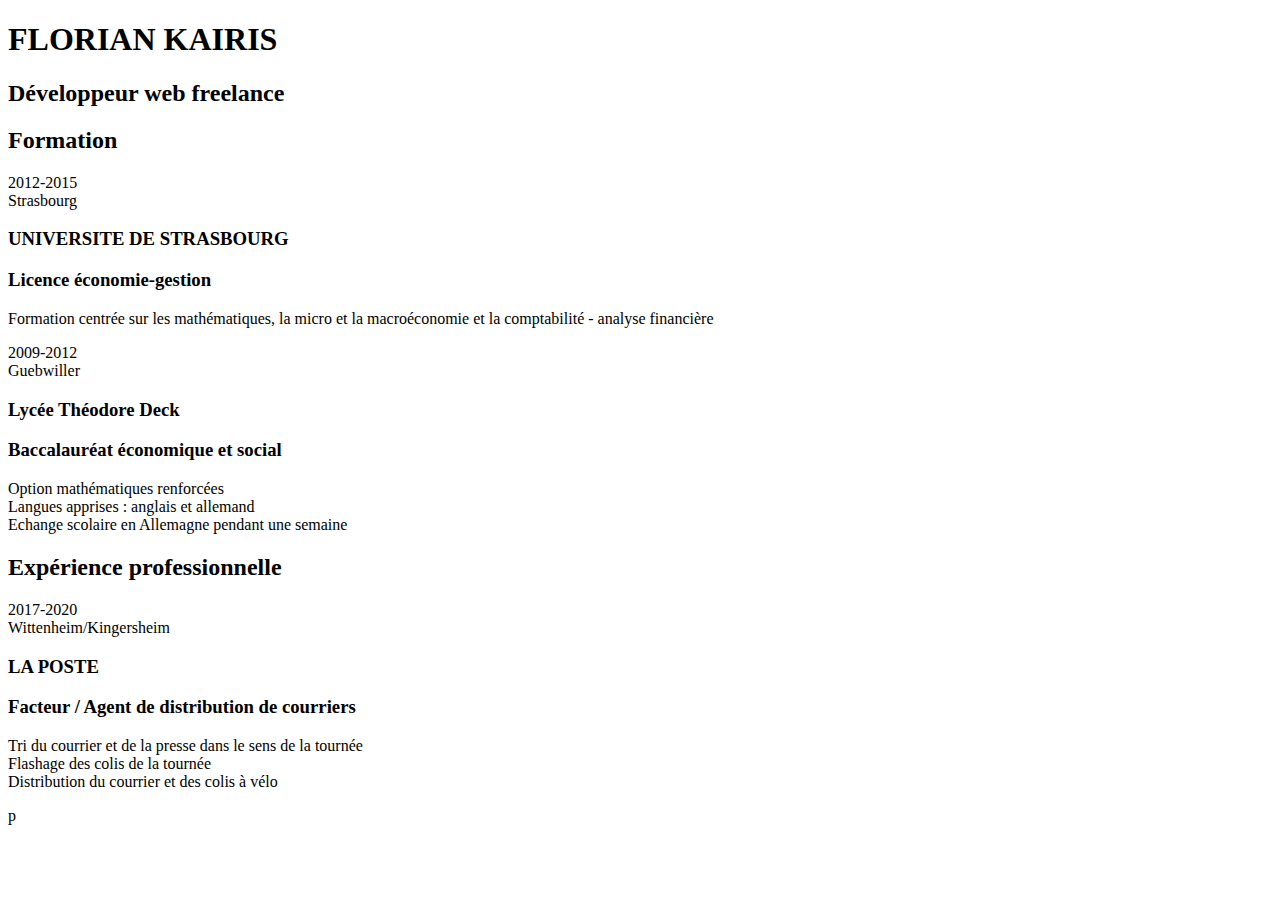
==== cv.html @ ff6556a0 "ajout header html et premiere section html" ====
<!DOCTYPE html>
<html>
<head>
	<title>CV - Florian Kairis</title>
	<meta charset="utf-8" />
	<link rel="stylesheet" href="styles.css" />
</head>

<body>
	<div id=contenu>
		
		<!-- Partie principale du CV -->
		<div id="Partie_Principale">
		
			<!-- En-tête du CV -->
			<header>
				<h1><strong>FLORIAN KAIRIS</strong></h1>
				<h2>Développeur web freelance</h2>
			</header>

			<!-- Section formation -->
			<section id="Section_1">
				<h2>Formation</h2>

				<!-- Années faculté -->
				<p>2012-2015 <br/> Strasbourg</p>
				<h3>UNIVERSITE DE STRASBOURG</h3>
				<h3>Licence économie-gestion</h3>
				<p>Formation centrée sur les mathématiques, la micro et la macroéconomie et la comptabilité - analyse financière </p>

				<!-- Années lycée -->
				<p>2009-2012 <br/> Guebwiller</p>
				<h3>Lycée Théodore Deck </h3>
				<h3>Baccalauréat économique et social</h3>
				<p>Option mathématiques renforcées <br> Langues apprises : anglais et allemand 
					<br/> Echange scolaire en Allemagne pendant une semaine</p>

			</section>

			<!-- Section Expérience professionnelle -->
			<section id="Section_2">
				<h2>Expérience professionnelle</h2>

				<!-- Facteur -->
				<p>2017-2020 <br/> Wittenheim/Kingersheim</p>
				<h3>LA POSTE</h3>
				<h3>Facteur / Agent de distribution de courriers</h3>
				<p>Tri du courrier et de la presse dans le sens de la tournée<br/>
					Flashage des colis de la tournée <br/>
					Distribution du courrier et des colis à vélo
				</p>


				
				





			</section>




		</div>

		<!-- Partie secondaire du CV - infos personnelles -->
		<div id="Partie_Secondaire">
			<p>p</p>
			


		</div>


	</div>


	

</body>
</html>
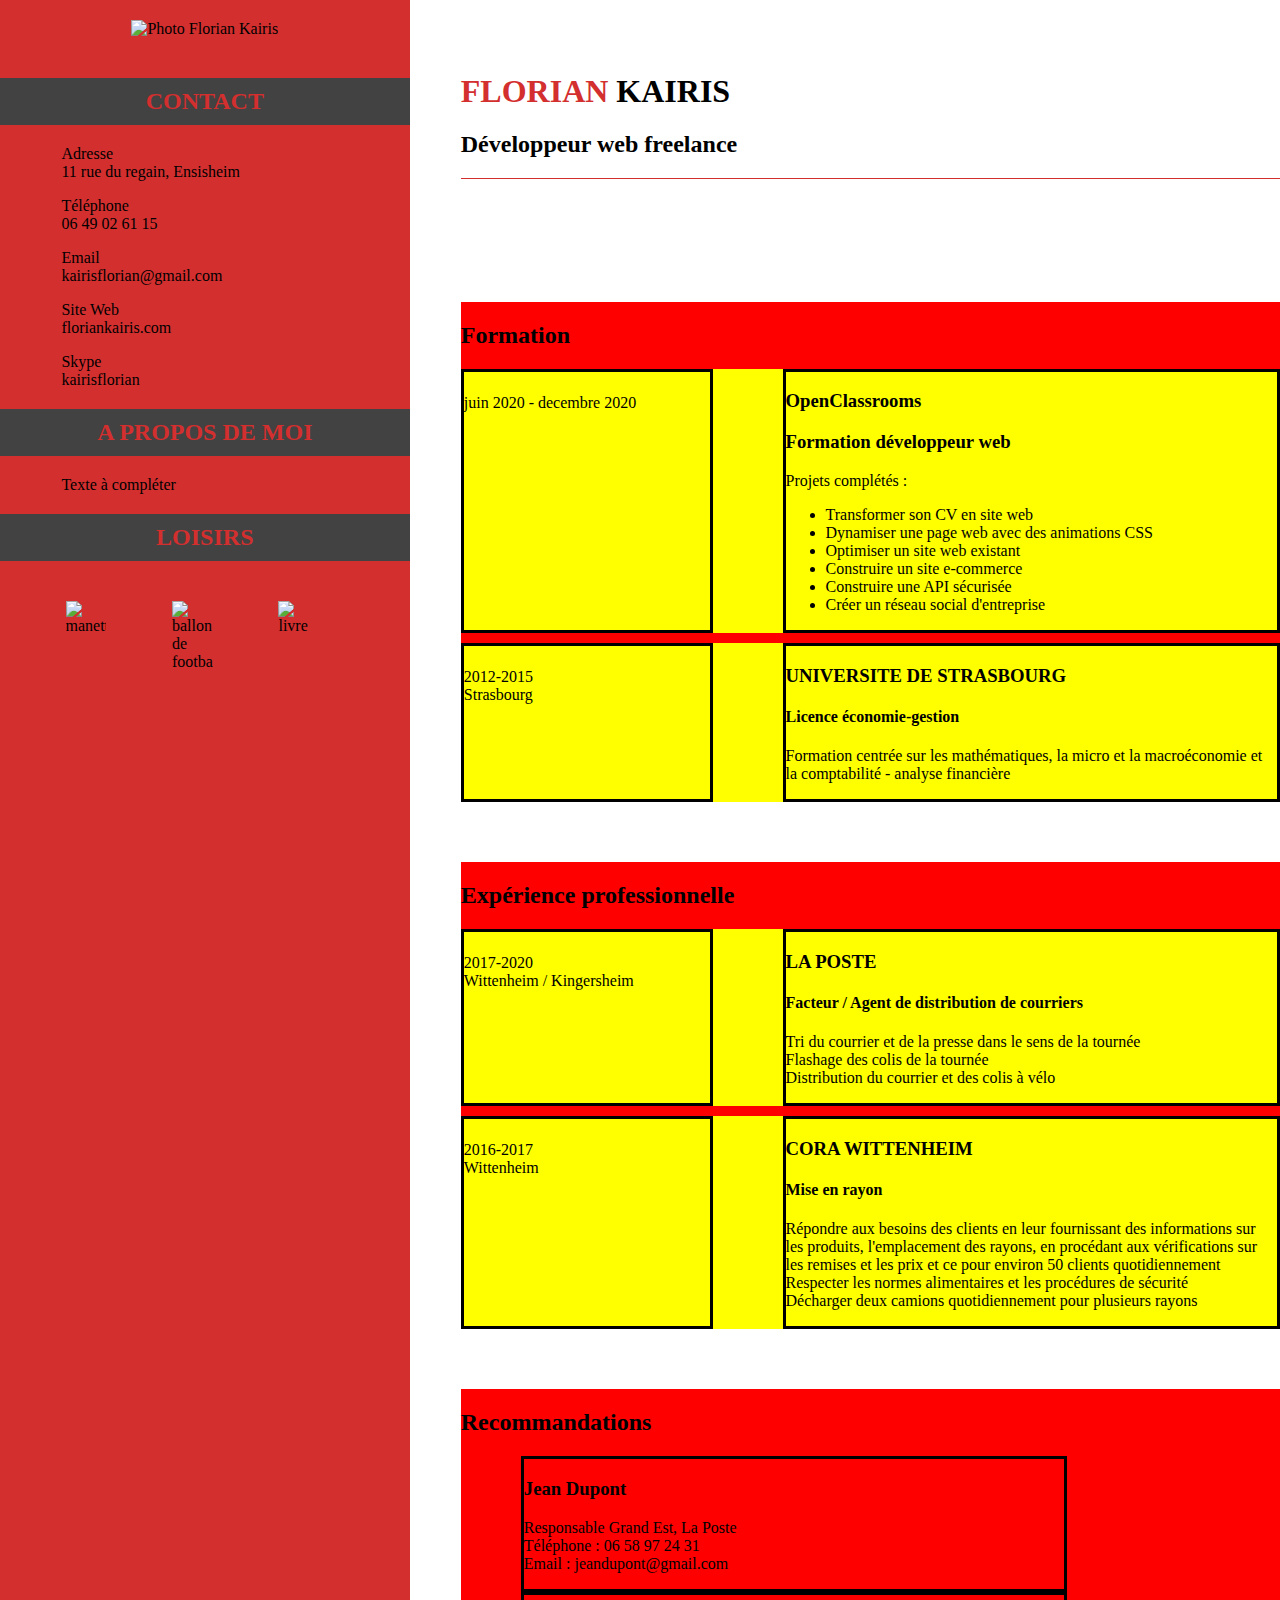
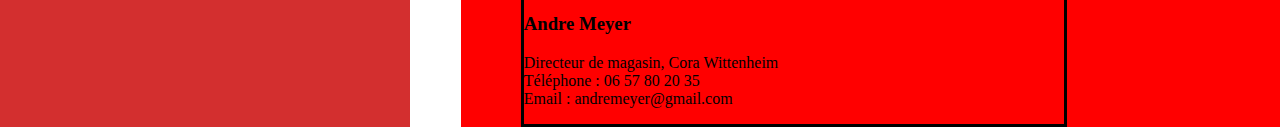
==== commit 8ef4baa1: "avancée css" ====
--- a/cv.html
+++ b/cv.html
@@ -6,78 +6,230 @@
 	<link rel="stylesheet" href="styles.css" />
 </head>
 
+
 <body>
-	<div id=contenu>
+	
 		
 		<!-- Partie principale du CV -->
 		<div id="Partie_Principale">
 		
 			<!-- En-tête du CV -->
 			<header>
-				<h1><strong>FLORIAN KAIRIS</strong></h1>
-				<h2>Développeur web freelance</h2>
+				<h1><strong><span class="nom">FLORIAN</span> KAIRIS</strong></h1>
+				<h2><strong>Développeur web</strong> freelance</h2>
 			</header>
+
+			
+
+
+
 
 			<!-- Section formation -->
 			<section id="Section_1">
 				<h2>Formation</h2>
 
+				
+
+				<!-- OpenClassRooms -->
+				<div id="Formation_1">
+					
+					<div class="element_1"><p>juin 2020 - decembre 2020 </p></div>
+					
+
+					
+					<div class="element_2">
+						<h3>OpenClassrooms</h3>
+						<h3>Formation développeur web</h3>
+						<p> Projets complétés :
+						<ul>
+							<li>Transformer son CV en site web</li>
+							<li>Dynamiser une page web avec des animations CSS</li>
+							<li>Optimiser un site web existant</li>
+							<li>Construire un site e-commerce</li>
+							<li>Construire une API sécurisée</li>
+							<li>Créer un réseau social d'entreprise</li>
+						</ul>
+						</p>
+					</div>	
+					
+				
+				
+				</div>	
+
+
+
 				<!-- Années faculté -->
-				<p>2012-2015 <br/> Strasbourg</p>
-				<h3>UNIVERSITE DE STRASBOURG</h3>
-				<h3>Licence économie-gestion</h3>
-				<p>Formation centrée sur les mathématiques, la micro et la macroéconomie et la comptabilité - analyse financière </p>
-
-				<!-- Années lycée -->
-				<p>2009-2012 <br/> Guebwiller</p>
-				<h3>Lycée Théodore Deck </h3>
-				<h3>Baccalauréat économique et social</h3>
-				<p>Option mathématiques renforcées <br> Langues apprises : anglais et allemand 
-					<br/> Echange scolaire en Allemagne pendant une semaine</p>
-
-			</section>
+				<div id="Formation_2">
+					
+					<div class="element_1"><p>2012-2015 <br/> Strasbourg</p>
+					</div>
+
+					<div class="element_2">
+						<h3>UNIVERSITE DE STRASBOURG</h3>
+						<h4>Licence économie-gestion</h4>
+						<p>Formation centrée sur les mathématiques, la micro et la macroéconomie et la comptabilité - analyse financière </p>
+					</div>
+				
+				
+				</div>
+
+			</section>	
+			
+				
+				
+
+			
+
+			
+
 
 			<!-- Section Expérience professionnelle -->
 			<section id="Section_2">
+				
 				<h2>Expérience professionnelle</h2>
 
-				<!-- Facteur -->
-				<p>2017-2020 <br/> Wittenheim/Kingersheim</p>
-				<h3>LA POSTE</h3>
-				<h3>Facteur / Agent de distribution de courriers</h3>
-				<p>Tri du courrier et de la presse dans le sens de la tournée<br/>
-					Flashage des colis de la tournée <br/>
-					Distribution du courrier et des colis à vélo
-				</p>
-
-
-				
-				
-
-
-
-
-
-			</section>
-
-
-
-
-		</div>
-
-		<!-- Partie secondaire du CV - infos personnelles -->
-		<div id="Partie_Secondaire">
-			<p>p</p>
-			
-
-
-		</div>
-
+					<div id="travail_1">
+						<!-- Facteur -->
+
+
+						<div class="element_1"><p>2017-2020 <br/> Wittenheim / Kingersheim</p> </div>
+						
+						<div class="element_2">
+						<h3>LA POSTE</h3>
+						<h4>Facteur / Agent de distribution de courriers</h4>
+						<p>Tri du courrier et de la presse dans le sens de la tournée<br/>
+						Flashage des colis de la tournée <br/>
+						Distribution du courrier et des colis à vélo
+						</p>
+						</div>
+					
+					</div>	
+
+
+					<!-- Mise en rayon -->
+					<div id="travail_2">
+
+						<div class="element_1"><p>2016-2017 <br/> Wittenheim</p> </div>
+						
+						<div class="element_2">
+							<h3>CORA WITTENHEIM</h3>
+							<h4>Mise en rayon</h4>
+							<p>Répondre aux besoins des clients en leur fournissant des informations sur les produits, l'emplacement des rayons, en procédant aux vérifications sur les remises et les prix et ce pour environ 50 clients quotidiennement <br/>
+							Respecter les normes alimentaires et les procédures de sécurité <br/>
+							Décharger deux camions quotidiennement pour plusieurs rayons
+							</p>
+						</div>
+						
+					</div>
+					
+
+			</section>	
+				
+
+				
+
+			
+			<!-- Pied-de-page -->
+			<footer>
+				
+				<h2>Recommandations</h2>
+
+			
+
+					<div class="element_2">
+						<h3>Jean Dupont</h3>
+							<p>Responsable Grand Est, La Poste <br/>
+							Téléphone : 06 58 97 24 31 <br/>
+							Email : jeandupont@gmail.com</p>
+					</div>
+
+					
+					<div class="element_2">
+						<h3>Andre Meyer</h3>
+						<p>Directeur de magasin, Cora Wittenheim <br/>
+						Téléphone : 06 57 80 20 35<br/>
+						Email : andremeyer@gmail.com</p>
+					</div>	
+					
+				
+
+
+					
+			</footer>
+
+		</div>			
+
+				
+
+
+
+
+
+
+
+
+
+	<!-- Partie secondaire du CV - infos personnelles -->
+	<div id="Partie_Secondaire">
+
+		<aside>
+			
+			<div id="Ma_Photo">
+				<img src="photo.png" alt="Photo Florian Kairis"/>
+			</div>
+
+			<h2 class="titre_gauche">CONTACT</h2>
+
+			<div id="about">
+				<p>Adresse <br/> 11 rue du regain, Ensisheim</p>
+				<p>Téléphone <br/> 06 49 02 61 15</p>
+				<p>Email <br/> kairisflorian@gmail.com</p>
+				<p>Site Web <br/> floriankairis.com</p>
+				<p>Skype <br/> kairisflorian</p>
+			</div>
+
+			<h2 class="titre_gauche">A PROPOS DE MOI</h2>
+
+			<p>Texte à compléter</p>
+
+			<h2 class="titre_gauche">LOISIRS</h2>
+
+			<div id=loisirs>
+			<img src="gamepad-solid.svg" alt="manette"/>
+			<img src="futbol-solid.svg" alt="ballon de football"/>
+			<img src="book.svg" alt="livre"/>
+			</div>
+
+			
+
+
+
+		</aside>			
+				
 
 	</div>
 
 
+
+
+
 	
 
 </body>
-</html>+</html>	
+
+
+
+			
+
+
+
+
+		
+
+	
+			
+			
+
+
+	--- a/styles.css
+++ b/styles.css
@@ -0,0 +1,190 @@
+body
+{
+	margin: 0px;
+	display: flex;
+	flex-direction: row-reverse;
+}
+
+header
+{
+	margin-bottom: 15%;
+	border-bottom: 1px solid #d32f2f;
+
+}
+
+.nom
+{
+	color: #d32f2f;
+}
+
+
+
+#Partie_Principale
+{
+	width: 66%;
+	padding-left: 4%;
+	padding-top: 4%;
+	margin-left: 0px;
+	
+}
+
+
+
+#Section_1
+{
+	display: flex;
+	flex-direction: column;
+	justify-content: center;
+	background-color: red;
+
+	
+}
+
+#Section_2
+{	
+	display: flex;
+	flex-direction: column;
+	
+	background-color: red;
+	margin-top: 60px;
+}
+
+#Formation_1
+{
+	display: flex;
+	flex-direction: row;
+	background-color: yellow;
+	margin-bottom: 10px;
+	justify-content: space-between;
+	
+
+}
+
+.element_1
+{
+	padding-top: 6px;
+	margin-right: 10px;
+	border : solid;
+	width: 33%;
+	
+}
+
+.element_2
+{
+	margin-left: 60px;
+	border : solid;
+	width: 66%;
+}
+
+#Formation_2
+{
+	display: flex;
+	background-color: yellow;
+	justify-content: space-between;
+
+}
+
+#travail_1
+{
+	display: flex;
+	background-color: yellow;
+	margin-bottom: 10px;
+	justify-content: space-between;
+}
+
+#travail_2
+{
+	display: flex;
+	background-color: yellow;
+	justify-content: space-between;
+}
+
+footer
+{
+	margin-top: 60px;
+	display: flex;
+	flex-direction: row;
+}
+
+#Section_1 h2
+{
+	display: flex;
+	flex: 1;
+	
+	
+	
+	
+}
+
+
+
+
+
+
+
+
+
+footer
+{
+	display: flex;
+	flex-direction: column;
+	background-color: red;
+}
+
+
+
+
+
+
+
+
+
+#Partie_Secondaire
+{
+	width: 33%;
+	background-color: #d32f2f;
+
+	
+
+}
+
+#Ma_Photo
+{
+	justify-content: center;
+	display: flex;
+	padding-bottom: 20px;
+	padding-top: 20px;
+	
+}
+
+.titre_gauche
+{
+	background: #424242;
+	text-align: center;
+	color: #d32f2f;
+	font-weight: bold;
+	padding: 10px;
+}
+
+
+
+#loisirs
+{
+	display: flex;
+	
+	
+}
+
+#loisirs img 
+{
+	width: 10%;
+	padding-left: 13%;
+	padding-top: 5%;
+	margin-left: 3%;
+}
+
+aside p 
+{
+	margin-left: 15%;
+}
+
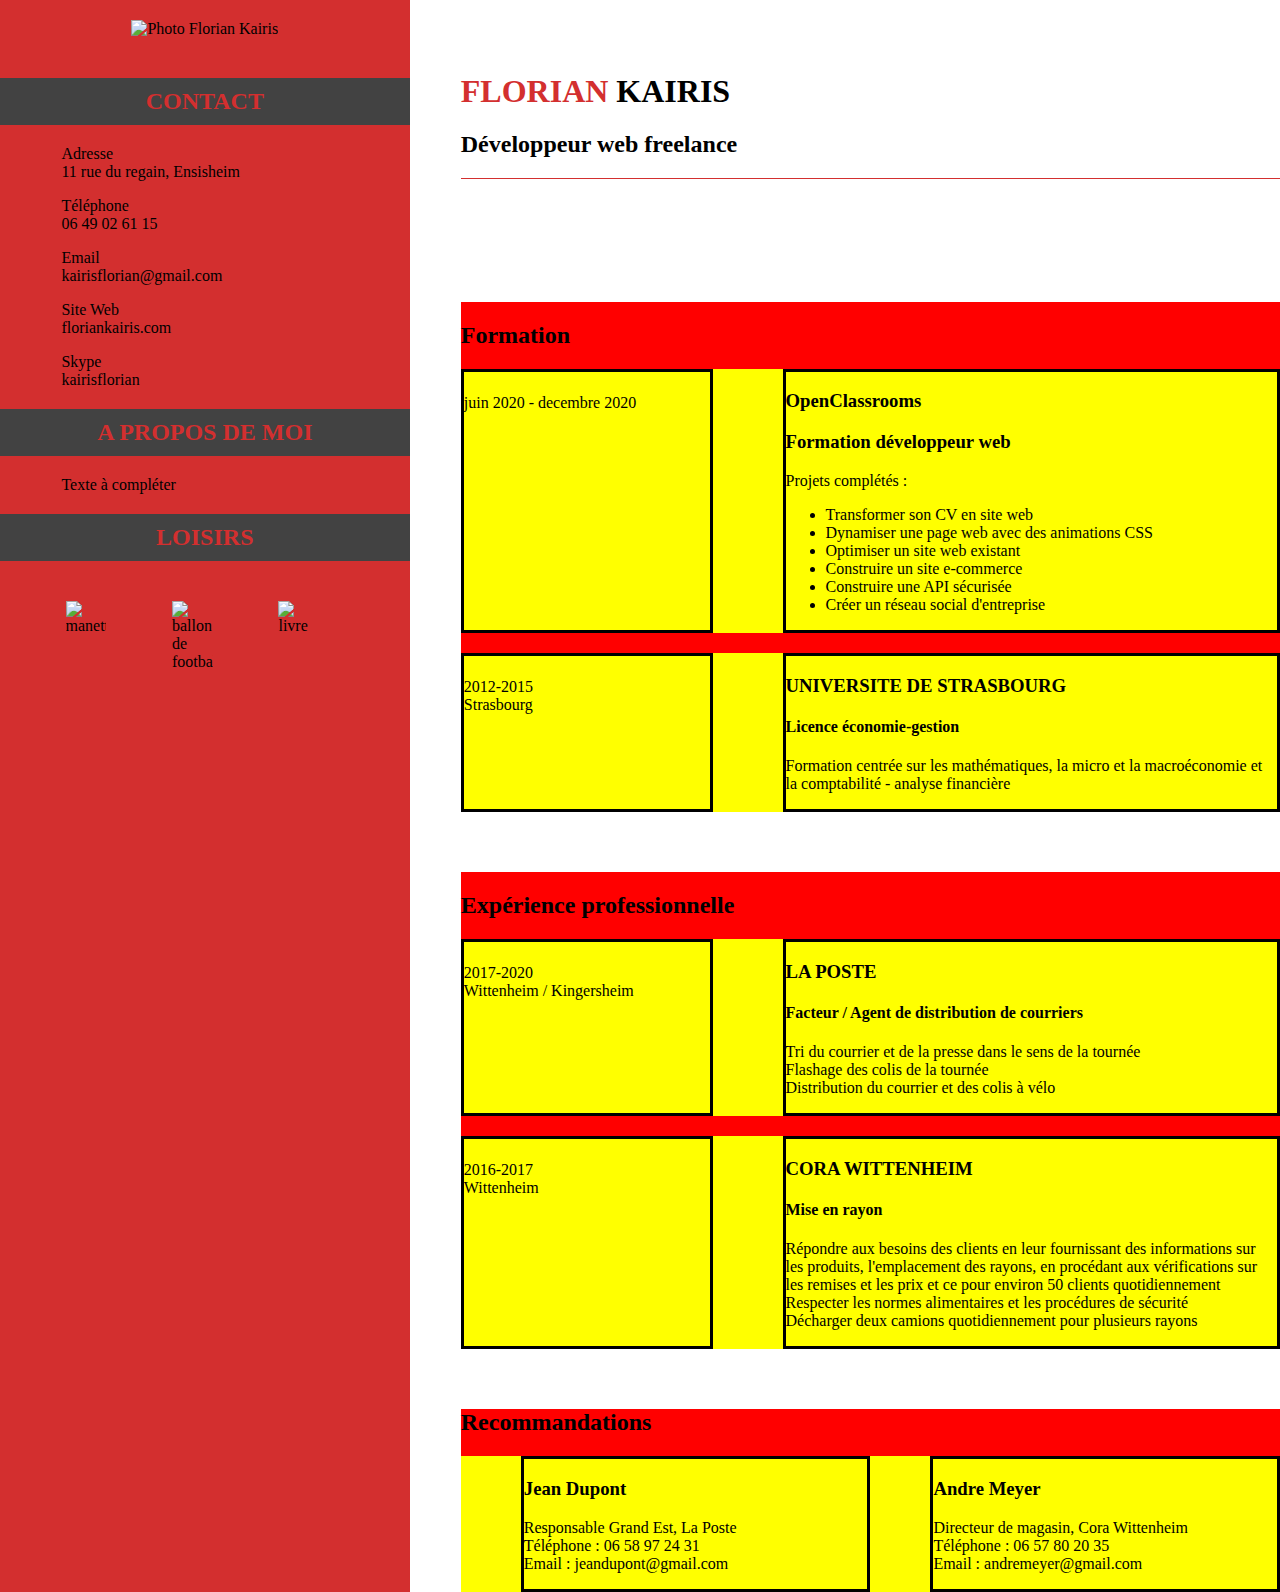
==== commit b81ef7b8: "avant d'inserer logos" ====
--- a/cv.html
+++ b/cv.html
@@ -134,7 +134,7 @@
 				
 				<h2>Recommandations</h2>
 
-			
+				<div id="reco">
 
 					<div class="element_2">
 						<h3>Jean Dupont</h3>
@@ -151,7 +151,7 @@
 						Email : andremeyer@gmail.com</p>
 					</div>	
 					
-				
+				</div>
 
 
 					
--- a/styles.css
+++ b/styles.css
@@ -54,7 +54,7 @@
 	display: flex;
 	flex-direction: row;
 	background-color: yellow;
-	margin-bottom: 10px;
+	margin-bottom: 20px;
 	justify-content: space-between;
 	
 
@@ -88,7 +88,7 @@
 {
 	display: flex;
 	background-color: yellow;
-	margin-bottom: 10px;
+	margin-bottom: 20px;
 	justify-content: space-between;
 }
 
@@ -99,37 +99,36 @@
 	justify-content: space-between;
 }
 
-footer
-{
-	margin-top: 60px;
-	display: flex;
-	flex-direction: row;
-}
+
+
 
 #Section_1 h2
 {
 	display: flex;
 	flex: 1;
 	
-	
-	
-	
 }
-
-
-
-
-
-
 
 
 
 footer
 {
+	background-color: red;
+	padding-left: 0px;
+	margin-top: 60px;
+}
+
+
+#reco
+{
 	display: flex;
-	flex-direction: column;
-	background-color: red;
+	justify-content: space-between;
+	background-color: yellow;
+
 }
+
+
+
 
 
 
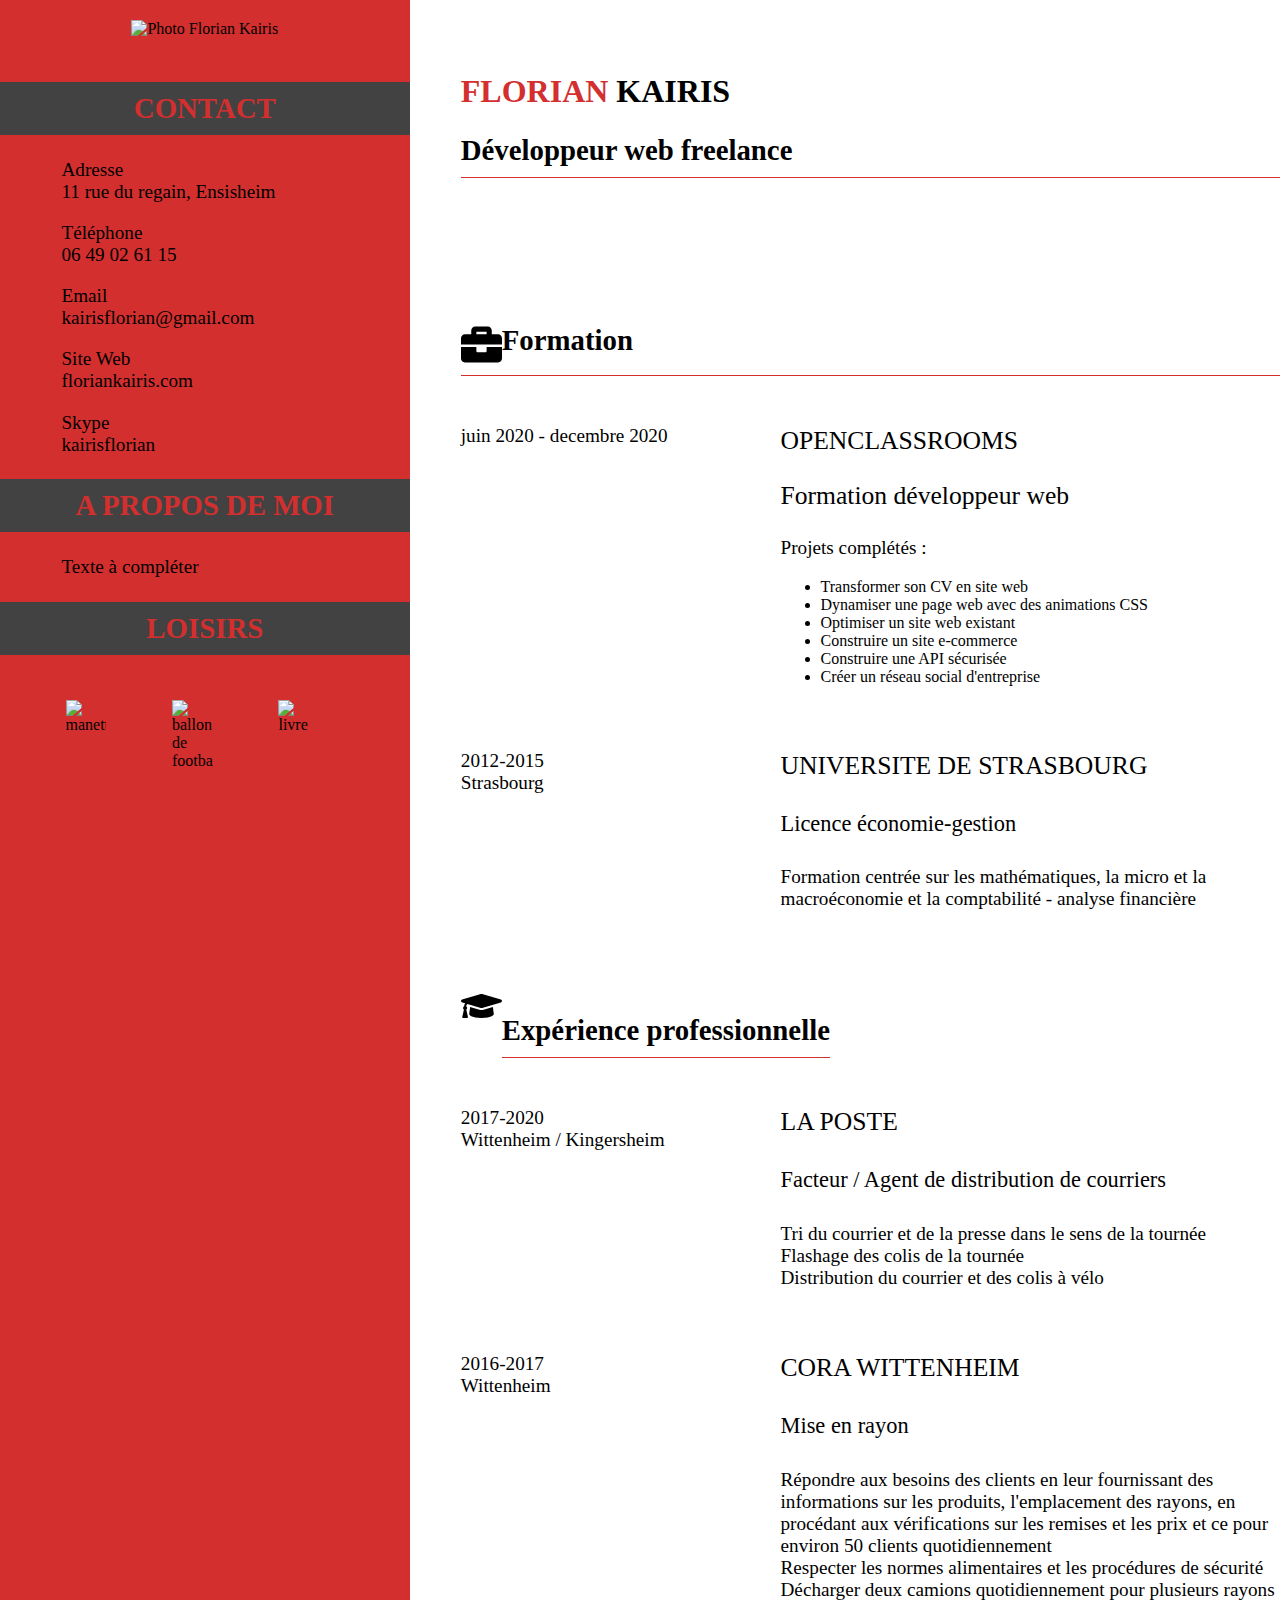
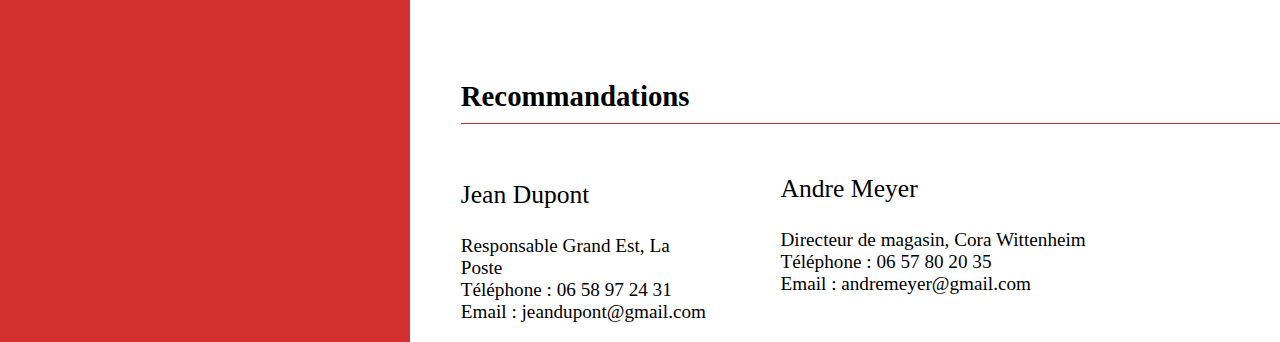
==== commit 25cc3076: "avancee mise en page" ====
--- a/cv.html
+++ b/cv.html
@@ -26,7 +26,10 @@
 
 			<!-- Section formation -->
 			<section id="Section_1">
-				<h2>Formation</h2>
+				
+				<h2 id="briefcase">
+				 <img src="briefcase.svg" alt="briefcase">
+				Formation</h2>
 
 				
 
@@ -38,7 +41,7 @@
 
 					
 					<div class="element_2">
-						<h3>OpenClassrooms</h3>
+						<h3>OPENCLASSROOMS</h3>
 						<h3>Formation développeur web</h3>
 						<p> Projets complétés :
 						<ul>
@@ -86,7 +89,10 @@
 			<!-- Section Expérience professionnelle -->
 			<section id="Section_2">
 				
-				<h2>Expérience professionnelle</h2>
+				<div id="school">
+					<img src="school.svg" alt="school">
+					<h2>Expérience professionnelle</h2>
+				</div>
 
 					<div id="travail_1">
 						<!-- Facteur -->
@@ -136,7 +142,7 @@
 
 				<div id="reco">
 
-					<div class="element_2">
+					<div class="element_1">
 						<h3>Jean Dupont</h3>
 							<p>Responsable Grand Est, La Poste <br/>
 							Téléphone : 06 58 97 24 31 <br/>
--- a/styles.css
+++ b/styles.css
@@ -8,7 +8,7 @@
 header
 {
 	margin-bottom: 15%;
-	border-bottom: 1px solid #d32f2f;
+	
 
 }
 
@@ -25,17 +25,49 @@
 	padding-left: 4%;
 	padding-top: 4%;
 	margin-left: 0px;
-	
-}
-
-
+
+	
+}
+
+#Partie_Principale h2
+{
+	border-bottom: 1px solid #d32f2f;
+	padding-bottom: 10px;
+	font-size: 1.8em;
+}
+
+h2
+{
+	font-size: 1.8em;
+	font-family: Trebuchet MS;
+}
+
+h3
+{
+	font-size: 1.6em;
+	font-family: Georgia;
+	font-weight: normal;
+}
+
+h4
+{
+	font-size: 1.4em;
+	font-family: Georgia;
+	font-weight: normal;
+}
+
+p
+{
+	font-size: 1.2em;
+	font-family: Comic Sans MS;
+}
 
 #Section_1
 {
 	display: flex;
 	flex-direction: column;
 	justify-content: center;
-	background-color: red;
+	
 
 	
 }
@@ -45,7 +77,7 @@
 	display: flex;
 	flex-direction: column;
 	
-	background-color: red;
+	
 	margin-top: 60px;
 }
 
@@ -53,7 +85,7 @@
 {
 	display: flex;
 	flex-direction: row;
-	background-color: yellow;
+	
 	margin-bottom: 20px;
 	justify-content: space-between;
 	
@@ -64,22 +96,24 @@
 {
 	padding-top: 6px;
 	margin-right: 10px;
-	border : solid;
+	
 	width: 33%;
+	word-wrap: break-word;
 	
 }
 
 .element_2
 {
 	margin-left: 60px;
-	border : solid;
+	
 	width: 66%;
+	word-wrap: break-word;
 }
 
 #Formation_2
 {
 	display: flex;
-	background-color: yellow;
+	
 	justify-content: space-between;
 
 }
@@ -87,7 +121,7 @@
 #travail_1
 {
 	display: flex;
-	background-color: yellow;
+	
 	margin-bottom: 20px;
 	justify-content: space-between;
 }
@@ -95,7 +129,7 @@
 #travail_2
 {
 	display: flex;
-	background-color: yellow;
+	
 	justify-content: space-between;
 }
 
@@ -113,7 +147,7 @@
 
 footer
 {
-	background-color: red;
+	
 	padding-left: 0px;
 	margin-top: 60px;
 }
@@ -123,11 +157,28 @@
 {
 	display: flex;
 	justify-content: space-between;
-	background-color: yellow;
-
-}
-
-
+	
+
+}
+
+#briefcase
+{
+	
+	display: flex;
+}
+
+#school
+{
+	display: flex;
+
+}
+
+#Partie_Principale img
+{
+	width: 5%;
+	height: 5%;
+
+}
 
 
 
@@ -185,5 +236,6 @@
 aside p 
 {
 	margin-left: 15%;
-}
-
+	word-wrap: break-word
+}
+
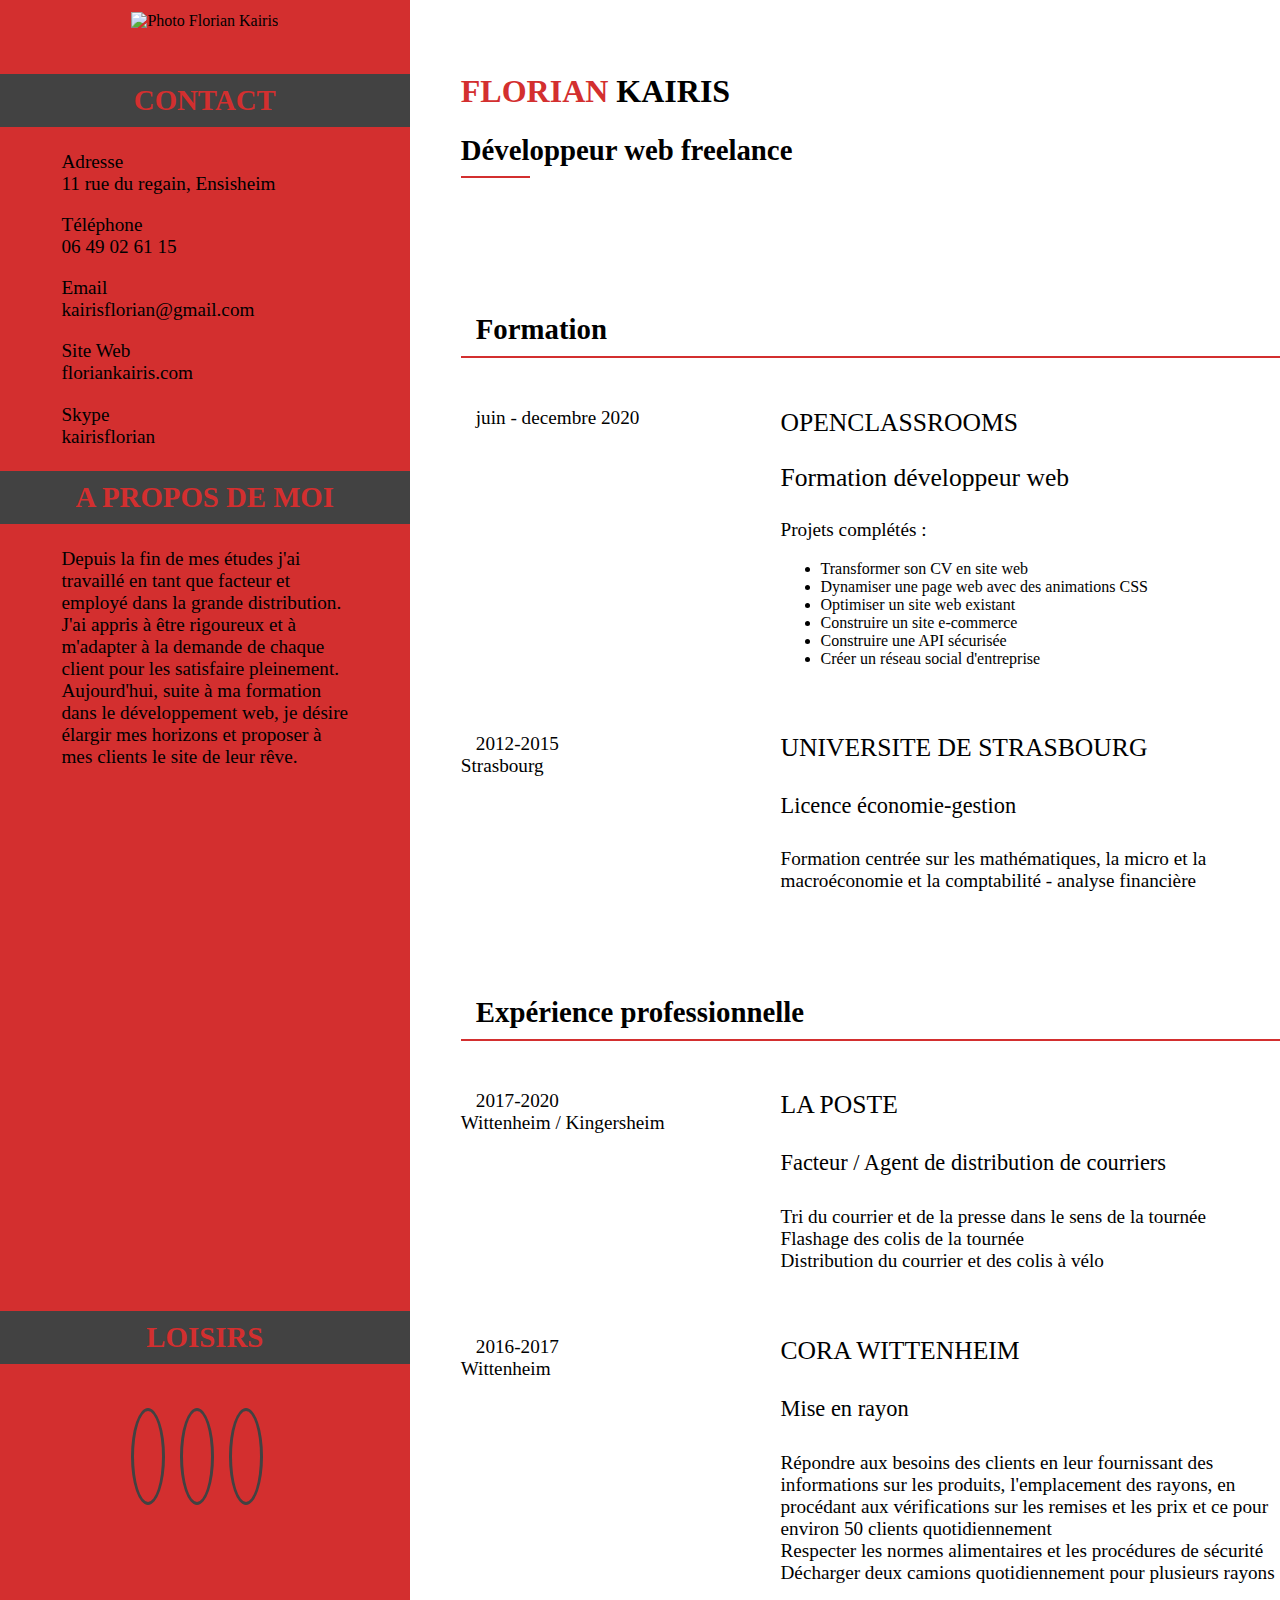
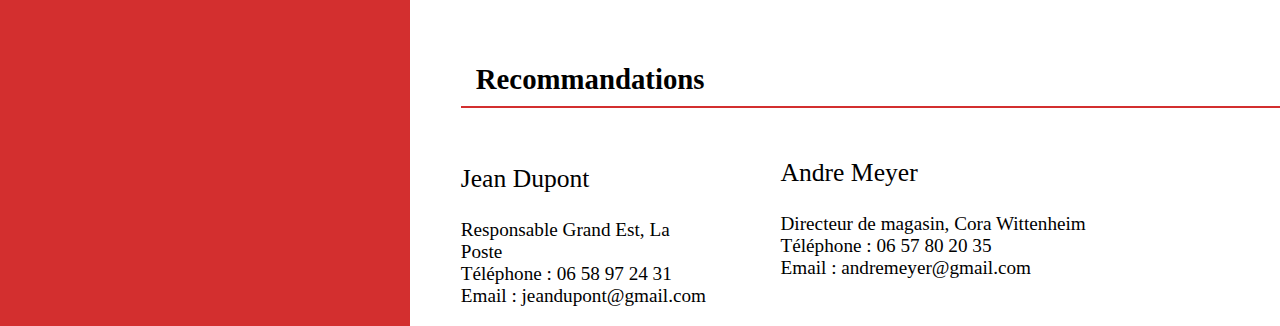
==== commit 542aef29: "partie de gauche finalisees" ====
--- a/cv.html
+++ b/cv.html
@@ -4,46 +4,32 @@
 	<title>CV - Florian Kairis</title>
 	<meta charset="utf-8" />
 	<link rel="stylesheet" href="styles.css" />
+	<script src="https://kit.fontawesome.com/b4dd0d3412.js" crossorigin="anonymous"></script>
 </head>
 
 
 <body>
-	
-		
-		<!-- Partie principale du CV -->
-		<div id="Partie_Principale">
-		
-			<!-- En-tête du CV -->
-			<header>
-				<h1><strong><span class="nom">FLORIAN</span> KAIRIS</strong></h1>
-				<h2><strong>Développeur web</strong> freelance</h2>
-			</header>
-
-			
-
-
-
-
-			<!-- Section formation -->
-			<section id="Section_1">
-				
-				<h2 id="briefcase">
-				 <img src="briefcase.svg" alt="briefcase">
-				Formation</h2>
-
-				
-
-				<!-- OpenClassRooms -->
-				<div id="Formation_1">
-					
-					<div class="element_1"><p>juin 2020 - decembre 2020 </p></div>
-					
-
-					
-					<div class="element_2">
-						<h3>OPENCLASSROOMS</h3>
-						<h3>Formation développeur web</h3>
-						<p> Projets complétés :
+	<!-- Partie principale du CV -->
+	<div id="Partie_Principale">
+		<!-- En-tête du CV -->
+		<header>
+			<h1><strong><span class="nom">FLORIAN</span> KAIRIS</strong></h1>
+			<h2><strong><span id="dev">Dével</span>oppeur web</strong> freelance</h2>
+		</header>
+		<!-- Section formation -->
+		<section id="formation">
+			<h2 class="soulign"><i class="fas fa-graduation-cap"></i>Formation</h2>
+			<!-- OpenClassRooms -->
+			<article id="formation_1">
+				<!-- Dates de formation -->
+				<div class="element_1"> 
+					<p><i class="far fa-dot-circle"></i>juin - decembre 2020</p>
+				</div>
+				<!-- détails de la formation -->	
+				<div class="element_2">
+					<h3>OPENCLASSROOMS</h3>
+					<h3>Formation développeur web</h3>
+					<p> Projets complétés :
 						<ul>
 							<li>Transformer son CV en site web</li>
 							<li>Dynamiser une page web avec des animations CSS</li>
@@ -52,85 +38,114 @@
 							<li>Construire une API sécurisée</li>
 							<li>Créer un réseau social d'entreprise</li>
 						</ul>
-						</p>
-					</div>	
-					
-				
-				
+					</p>
 				</div>	
-
-
-
-				<!-- Années faculté -->
-				<div id="Formation_2">
-					
-					<div class="element_1"><p>2012-2015 <br/> Strasbourg</p>
-					</div>
-
-					<div class="element_2">
+			</article>	
+			<!-- Années faculté -->
+			<article id="formation_2">
+				<div class="element_1">
+					<p><i class="fas fa-circle"></i>2012-2015 <br/> Strasbourg</p>
+				</div>	
+				<div class="element_2">
 						<h3>UNIVERSITE DE STRASBOURG</h3>
 						<h4>Licence économie-gestion</h4>
 						<p>Formation centrée sur les mathématiques, la micro et la macroéconomie et la comptabilité - analyse financière </p>
-					</div>
-				
-				
-				</div>
-
-			</section>	
-			
-				
-				
-
-			
-
-			
-
-
-			<!-- Section Expérience professionnelle -->
-			<section id="Section_2">
-				
-				<div id="school">
-					<img src="school.svg" alt="school">
-					<h2>Expérience professionnelle</h2>
-				</div>
-
-					<div id="travail_1">
-						<!-- Facteur -->
-
-
-						<div class="element_1"><p>2017-2020 <br/> Wittenheim / Kingersheim</p> </div>
-						
-						<div class="element_2">
-						<h3>LA POSTE</h3>
-						<h4>Facteur / Agent de distribution de courriers</h4>
-						<p>Tri du courrier et de la presse dans le sens de la tournée<br/>
+				</div>	
+			</article>	
+		</section>			
+		<!-- Expériences professionnelles -->
+		<section id="expérience">
+			<h2 class="soulign"><i class="fas fa-briefcase"></i>Expérience professionnelle</h2>
+			<!-- Facteur -->
+			<article id="travail_1">
+				<!-- dates et lieux -->
+				<div class="element_1">
+					<p><i class="far fa-dot-circle"></i>2017-2020 <br/> Wittenheim / Kingersheim
+					</p> 
+				</div>
+				<!-- description du travail -->
+				<div class="element_2">
+					<h3>LA POSTE</h3>
+					<h4>Facteur / Agent de distribution de courriers</h4>
+					<p>Tri du courrier et de la presse dans le sens de la tournée<br/>
 						Flashage des colis de la tournée <br/>
 						Distribution du courrier et des colis à vélo
-						</p>
-						</div>
-					
-					</div>	
-
-
-					<!-- Mise en rayon -->
-					<div id="travail_2">
-
-						<div class="element_1"><p>2016-2017 <br/> Wittenheim</p> </div>
-						
-						<div class="element_2">
-							<h3>CORA WITTENHEIM</h3>
-							<h4>Mise en rayon</h4>
-							<p>Répondre aux besoins des clients en leur fournissant des informations sur les produits, l'emplacement des rayons, en procédant aux vérifications sur les remises et les prix et ce pour environ 50 clients quotidiennement <br/>
-							Respecter les normes alimentaires et les procédures de sécurité <br/>
-							Décharger deux camions quotidiennement pour plusieurs rayons
-							</p>
-						</div>
-						
-					</div>
-					
-
-			</section>	
-				
+					</p>
+				</div>			
+			</article>							
+			<!-- Mise en rayon -->
+			<article id="travail_2">
+				<!-- dates et lieux -->
+				<div class="element_1">
+					<p><i class="fas fa-circle"></i>2016-2017 <br/> Wittenheim</p> 
+				</div>
+				<!-- description du poste -->
+				<div class="element_2">
+					<h3>CORA WITTENHEIM</h3>
+					<h4>Mise en rayon</h4>
+					<p>Répondre aux besoins des clients en leur fournissant des informations sur les produits, l'emplacement des rayons, en procédant aux vérifications sur les remises et les prix et ce pour environ 50 clients quotidiennement <br/>
+					Respecter les normes alimentaires et les procédures de sécurité <br/>
+					Décharger deux camions quotidiennement pour plusieurs rayons
+					</p>
+				</div>
+			</article>
+		</section>
+		
+					
+				
+		
+						
+					
+						
+
+
+					
+						
+						
+					
+					
+
+				
+								
+			
+					
+				
+
+				
+				
+						
+
+					
+					
+					
+				
+				
+					
+						
+
+
+
+
+			
+
+				
+
+				
+
+
+
+				
+
+			
+				
+				
+
+			
+
+			
+
+
+			
 
 				
 
@@ -138,7 +153,7 @@
 			<!-- Pied-de-page -->
 			<footer>
 				
-				<h2>Recommandations</h2>
+				<h2 class="soulign"><i class="fas fa-pencil-alt"></i>Recommandations</h2>
 
 				<div id="reco">
 
@@ -165,52 +180,58 @@
 
 		</div>			
 
-				
-
-
-
-
-
-
-
-
-
 	<!-- Partie secondaire du CV - infos personnelles -->
 	<div id="Partie_Secondaire">
-
 		<aside>
-			
-			<div id="Ma_Photo">
+			<section id="Ma_Photo">
 				<img src="photo.png" alt="Photo Florian Kairis"/>
-			</div>
-
-			<h2 class="titre_gauche">CONTACT</h2>
-
-			<div id="about">
-				<p>Adresse <br/> 11 rue du regain, Ensisheim</p>
-				<p>Téléphone <br/> 06 49 02 61 15</p>
-				<p>Email <br/> kairisflorian@gmail.com</p>
-				<p>Site Web <br/> floriankairis.com</p>
-				<p>Skype <br/> kairisflorian</p>
-			</div>
-
-			<h2 class="titre_gauche">A PROPOS DE MOI</h2>
-
-			<p>Texte à compléter</p>
-
-			<h2 class="titre_gauche">LOISIRS</h2>
-
-			<div id=loisirs>
-			<img src="gamepad-solid.svg" alt="manette"/>
-			<img src="futbol-solid.svg" alt="ballon de football"/>
-			<img src="book.svg" alt="livre"/>
-			</div>
-
-			
-
-
-
-		</aside>			
+			</section>
+			<section id="contact">
+				<h2 class="titre_gauche">CONTACT</h2>
+				<div class="element_gauche">
+					<p>Adresse <br/> 11 rue du regain, Ensisheim</p>
+					<p>Téléphone <br/> 06 49 02 61 15</p>
+					<p>Email <br/> kairisflorian@gmail.com</p>
+					<p>Site Web <br/> floriankairis.com</p>
+					<p>Skype <br/> kairisflorian</p>
+				</div>
+			</section>
+			<section id="apropos">
+				<h2 class="titre_gauche">A PROPOS DE MOI</h2>
+				<p class="element_gauche"> Depuis la fin de mes études j'ai travaillé en tant que facteur et employé dans la grande distribution. 
+				J'ai appris à être rigoureux et à m'adapter à la demande de chaque client pour les satisfaire pleinement.
+				Aujourd'hui, suite à ma formation dans le développement web, je désire élargir mes horizons et proposer à mes clients le site de leur rêve. 
+				</p>
+			</section>	
+			<section id="loisirs"></section>
+				<h2 class="titre_gauche">LOISIRS</h2>
+				<p id="icones_gauche"> <i class="fas fa-gamepad"></i> <i class="fas fa-futbol"></i> <i class="fas fa-book"></i> 
+				</p>
+			</section>	
+		</aside>
+									
+
+
+
+
+
+
+
+
+
+		
+						
+			
+			
+			
+				
+			
+
+			
+
+
+
+				
 				
 
 	</div>
--- a/styles.css
+++ b/styles.css
@@ -16,6 +16,16 @@
 {
 	color: #d32f2f;
 }
+
+
+
+#dev
+{
+	border-bottom: 2px solid  #d32f2f;
+	padding-bottom: 10px;
+}
+
+
 
 
 
@@ -29,11 +39,17 @@
 	
 }
 
-#Partie_Principale h2
-{
-	border-bottom: 1px solid #d32f2f;
+.soulign
+{
+	border-bottom: 2px solid #d32f2f;
 	padding-bottom: 10px;
 	font-size: 1.8em;
+}
+
+i
+{
+	color: #d32f2f;
+	margin-right: 15px;
 }
 
 h2
@@ -62,7 +78,7 @@
 	font-family: Comic Sans MS;
 }
 
-#Section_1
+#formation
 {
 	display: flex;
 	flex-direction: column;
@@ -72,7 +88,7 @@
 	
 }
 
-#Section_2
+#expérience
 {	
 	display: flex;
 	flex-direction: column;
@@ -81,7 +97,7 @@
 	margin-top: 60px;
 }
 
-#Formation_1
+#formation_1
 {
 	display: flex;
 	flex-direction: row;
@@ -102,6 +118,8 @@
 	
 }
 
+
+
 .element_2
 {
 	margin-left: 60px;
@@ -110,7 +128,7 @@
 	word-wrap: break-word;
 }
 
-#Formation_2
+#formation_2
 {
 	display: flex;
 	
@@ -136,12 +154,7 @@
 
 
 
-#Section_1 h2
-{
-	display: flex;
-	flex: 1;
-	
-}
+
 
 
 
@@ -161,17 +174,7 @@
 
 }
 
-#briefcase
-{
-	
-	display: flex;
-}
-
-#school
-{
-	display: flex;
-
-}
+
 
 #Partie_Principale img
 {
@@ -203,7 +206,7 @@
 	justify-content: center;
 	display: flex;
 	padding-bottom: 20px;
-	padding-top: 20px;
+	padding-top: 12px;
 	
 }
 
@@ -216,26 +219,42 @@
 	padding: 10px;
 }
 
-
+#icones_gauche
+{
+	margin-top: 30px;
+	padding-bottom: 50px;
+	text-align: center;
+	padding-top: 30px;
+	margin-left: 5px;
+	margin-right: 5px;
+	
+
+}
 
 #loisirs
 {
 	display: flex;
-	
-	
-}
-
-#loisirs img 
-{
-	width: 10%;
-	padding-left: 13%;
-	padding-top: 5%;
-	margin-left: 3%;
-}
+	flex-direction: column;
+	height: 500px;
+
+}
+
+
+
+
 
 aside p 
 {
 	margin-left: 15%;
-	word-wrap: break-word
-}
-
+	word-wrap: break-word;
+	margin-right : 15%;
+}
+
+aside i
+{
+	color: #424242;
+	font-size: 3em;
+	border: 3px solid #424242 ;
+	padding: 14px;
+	border-radius: 50%;
+}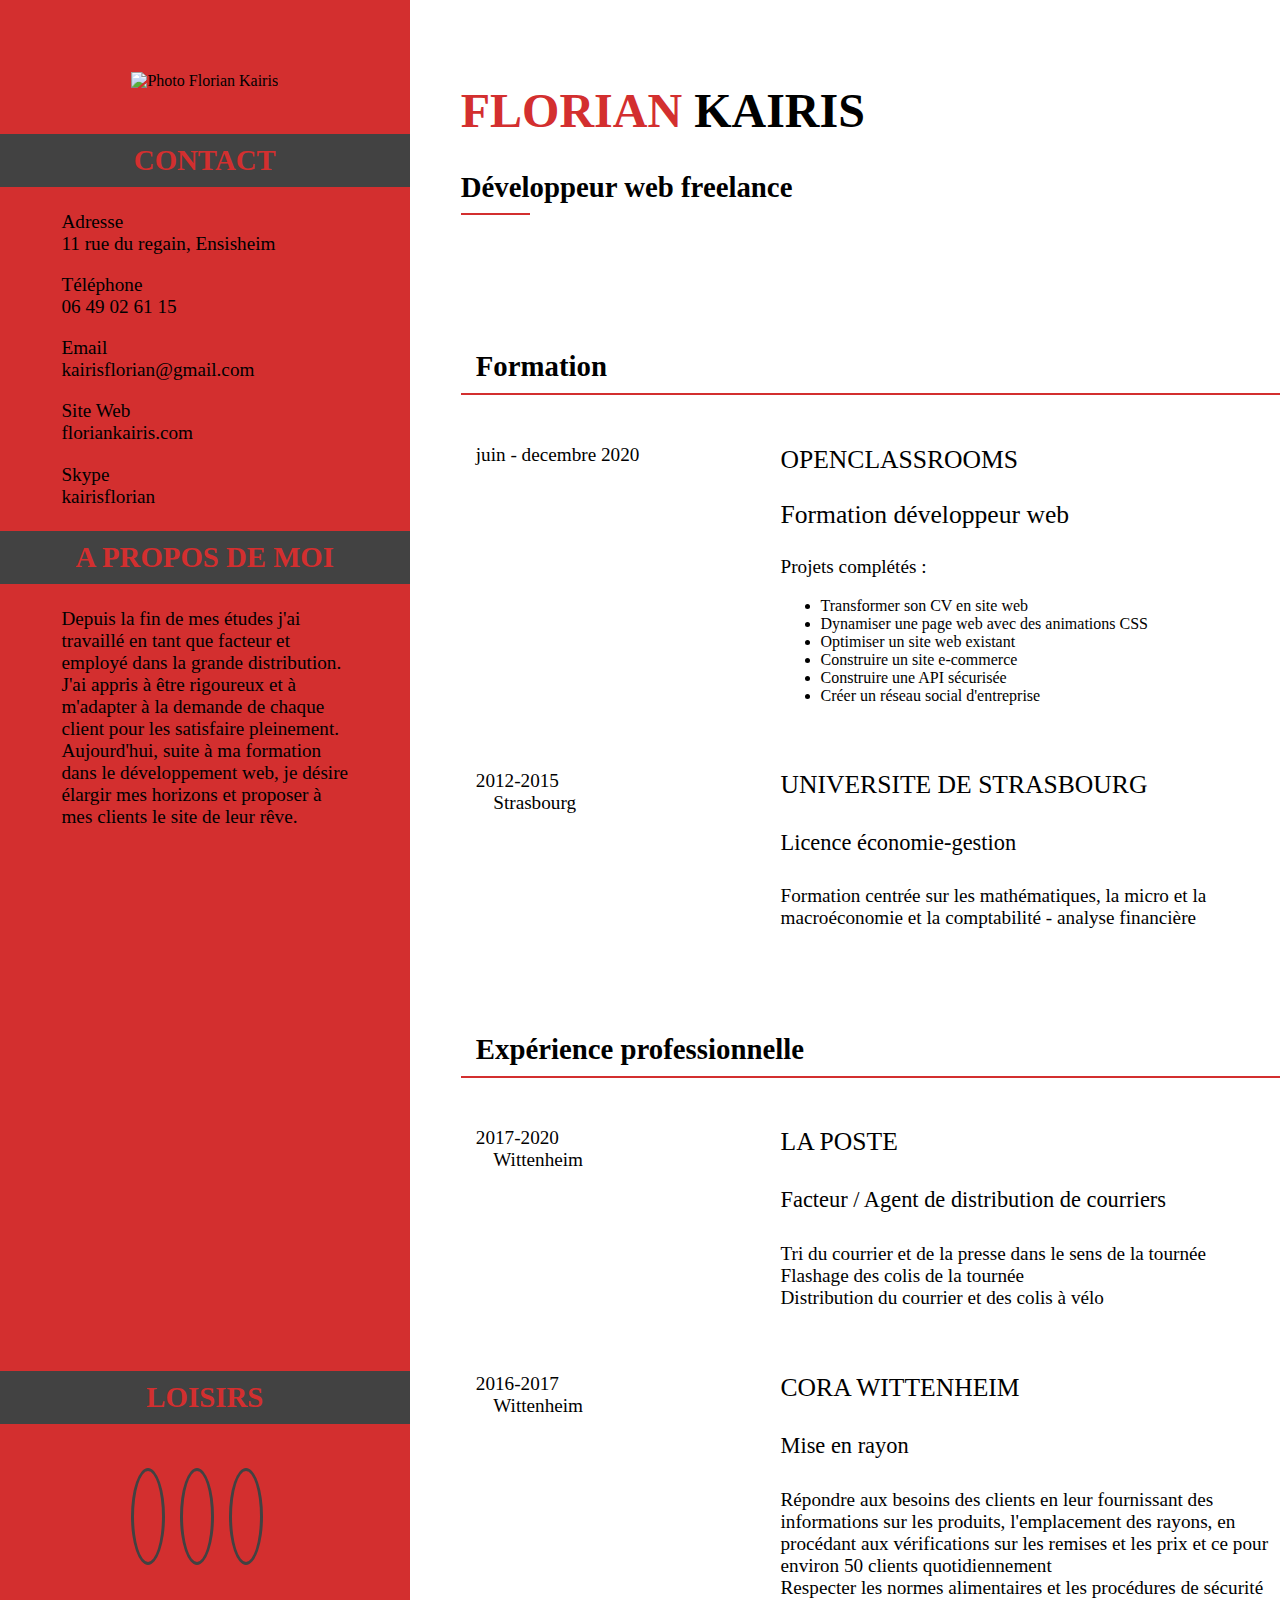
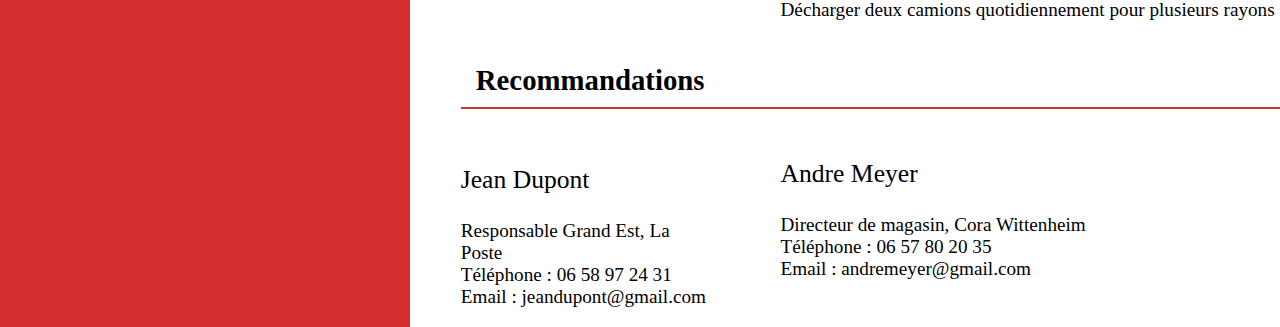
==== commit 7c349edd: "puces, logos" ====
--- a/cv.html
+++ b/cv.html
@@ -44,7 +44,7 @@
 			<!-- Années faculté -->
 			<article id="formation_2">
 				<div class="element_1">
-					<p><i class="fas fa-circle"></i>2012-2015 <br/> Strasbourg</p>
+					<p><i class="fas fa-circle"></i>2012-2015 <br/> <span class="decal">Strasbourg </span></p>
 				</div>	
 				<div class="element_2">
 						<h3>UNIVERSITE DE STRASBOURG</h3>
@@ -60,7 +60,7 @@
 			<article id="travail_1">
 				<!-- dates et lieux -->
 				<div class="element_1">
-					<p><i class="far fa-dot-circle"></i>2017-2020 <br/> Wittenheim / Kingersheim
+					<p><i class="far fa-dot-circle"></i>2017-2020 <br/> <span class="decal">Wittenheim</span>
 					</p> 
 				</div>
 				<!-- description du travail -->
@@ -77,7 +77,7 @@
 			<article id="travail_2">
 				<!-- dates et lieux -->
 				<div class="element_1">
-					<p><i class="fas fa-circle"></i>2016-2017 <br/> Wittenheim</p> 
+					<p><i class="fas fa-circle"></i>2016-2017 <br/> <span class="decal"> Wittenheim </span></p> 
 				</div>
 				<!-- description du poste -->
 				<div class="element_2">
@@ -90,96 +90,25 @@
 				</div>
 			</article>
 		</section>
-		
-					
-				
-		
-						
-					
-						
-
-
-					
-						
-						
-					
-					
-
-				
-								
-			
-					
-				
-
-				
-				
-						
-
-					
-					
-					
-				
-				
-					
-						
-
-
-
-
-			
-
-				
-
-				
-
-
-
-				
-
-			
-				
-				
-
-			
-
-			
-
-
-			
-
-				
-
-			
-			<!-- Pied-de-page -->
-			<footer>
-				
-				<h2 class="soulign"><i class="fas fa-pencil-alt"></i>Recommandations</h2>
-
-				<div id="reco">
-
-					<div class="element_1">
-						<h3>Jean Dupont</h3>
-							<p>Responsable Grand Est, La Poste <br/>
-							Téléphone : 06 58 97 24 31 <br/>
-							Email : jeandupont@gmail.com</p>
-					</div>
-
-					
-					<div class="element_2">
-						<h3>Andre Meyer</h3>
-						<p>Directeur de magasin, Cora Wittenheim <br/>
-						Téléphone : 06 57 80 20 35<br/>
-						Email : andremeyer@gmail.com</p>
-					</div>	
-					
-				</div>
-
-
-					
-			</footer>
-
-		</div>			
-
+		<!-- Pied-de-page -->
+		<section>
+			<h2 class="soulign"><i class="fas fa-pencil-alt"></i>Recommandations</h2>
+			<div id="reco">
+				<div class="element_1">
+					<h3>Jean Dupont</h3>
+						<p>Responsable Grand Est, La Poste <br/>
+						Téléphone : 06 58 97 24 31 <br/>
+						Email : jeandupont@gmail.com</p>
+				</div>
+				<div class="element_2">
+					<h3>Andre Meyer</h3>
+					<p>Directeur de magasin, Cora Wittenheim <br/>
+					Téléphone : 06 57 80 20 35<br/>
+					Email : andremeyer@gmail.com</p>
+				</div>	
+			</div>	
+		</section>
+	</div>	
 	<!-- Partie secondaire du CV - infos personnelles -->
 	<div id="Partie_Secondaire">
 		<aside>
@@ -209,50 +138,122 @@
 				</p>
 			</section>	
 		</aside>
-									
-
-
-
-
-
-
-
-
-
-		
-						
-			
-			
-			
-				
-			
-
-			
-
-
-
-				
-				
-
-	</div>
-
-
-
-
-
-	
-
+	</div>									
 </body>
 </html>	
-
-
-
-			
-
-
-
-
+						
+				
 		
+						
+					
+						
+
+
+	
+						
+						
+					
+					
+
+				
+								
+			
+					
+				
+
+				
+				
+						
+
+					
+					
+					
+				
+				
+					
+						
+
+
+
+
+			
+
+				
+
+				
+
+
+
+				
+
+			
+				
+				
+
+			
+
+			
+
+
+			
+
+				
+
+			
+			
+				
+					
+					
+					
+				
+			
+					
+			
+
+				
+
+	
+
+
+
+
+
+
+
+
+
+		
+						
+			
+			
+			
+				
+			
+
+			
+
+
+
+				
+				
+
+	
+
+
+
+
+
+	
+
+
+
+
+			
+
+
+
+
+		
 
 	
 			
--- a/styles.css
+++ b/styles.css
@@ -8,26 +8,18 @@
 header
 {
 	margin-bottom: 15%;
-	
-
-}
-
+}
+	
 .nom
 {
 	color: #d32f2f;
 }
-
-
 
 #dev
 {
 	border-bottom: 2px solid  #d32f2f;
 	padding-bottom: 10px;
 }
-
-
-
-
 
 #Partie_Principale
 {
@@ -35,10 +27,8 @@
 	padding-left: 4%;
 	padding-top: 4%;
 	margin-left: 0px;
-
-	
-}
-
+}
+	
 .soulign
 {
 	border-bottom: 2px solid #d32f2f;
@@ -46,6 +36,11 @@
 	font-size: 1.8em;
 }
 
+h1
+{
+	font-size: 3em;
+}
+
 i
 {
 	color: #d32f2f;
@@ -83,10 +78,7 @@
 	display: flex;
 	flex-direction: column;
 	justify-content: center;
-	
-
-	
-}
+}	
 
 #expérience
 {	
@@ -104,9 +96,7 @@
 	
 	margin-bottom: 20px;
 	justify-content: space-between;
-	
-
-}
+}	
 
 .element_1
 {
@@ -115,10 +105,7 @@
 	
 	width: 33%;
 	word-wrap: break-word;
-	
-}
-
-
+}	
 
 .element_2
 {
@@ -133,7 +120,6 @@
 	display: flex;
 	
 	justify-content: space-between;
-
 }
 
 #travail_1
@@ -151,54 +137,29 @@
 	justify-content: space-between;
 }
 
-
-
-
-
-
-
-
-footer
+aside
 {
 	
 	padding-left: 0px;
 	margin-top: 60px;
 }
 
-
 #reco
 {
 	display: flex;
 	justify-content: space-between;
-	
-
-}
-
-
-
+}
+		
 #Partie_Principale img
 {
 	width: 5%;
 	height: 5%;
-
-}
-
-
-
-
-
-
-
-
-
+}
 
 #Partie_Secondaire
 {
 	width: 33%;
 	background-color: #d32f2f;
-
-	
-
 }
 
 #Ma_Photo
@@ -207,8 +168,7 @@
 	display: flex;
 	padding-bottom: 20px;
 	padding-top: 12px;
-	
-}
+}	
 
 .titre_gauche
 {
@@ -227,21 +187,14 @@
 	padding-top: 30px;
 	margin-left: 5px;
 	margin-right: 5px;
-	
-
-}
+}	
 
 #loisirs
 {
 	display: flex;
 	flex-direction: column;
 	height: 500px;
-
-}
-
-
-
-
+}
 
 aside p 
 {
@@ -257,4 +210,59 @@
 	border: 3px solid #424242 ;
 	padding: 14px;
 	border-radius: 50%;
-}+}
+
+.decal
+{
+	margin-left: 13%;
+}
+
+
+
+
+
+
+
+
+
+
+
+
+
+
+
+
+
+
+
+
+
+
+
+
+
+
+
+
+
+
+
+
+
+
+
+
+
+
+	
+
+
+
+
+
+
+
+
+
+
+
